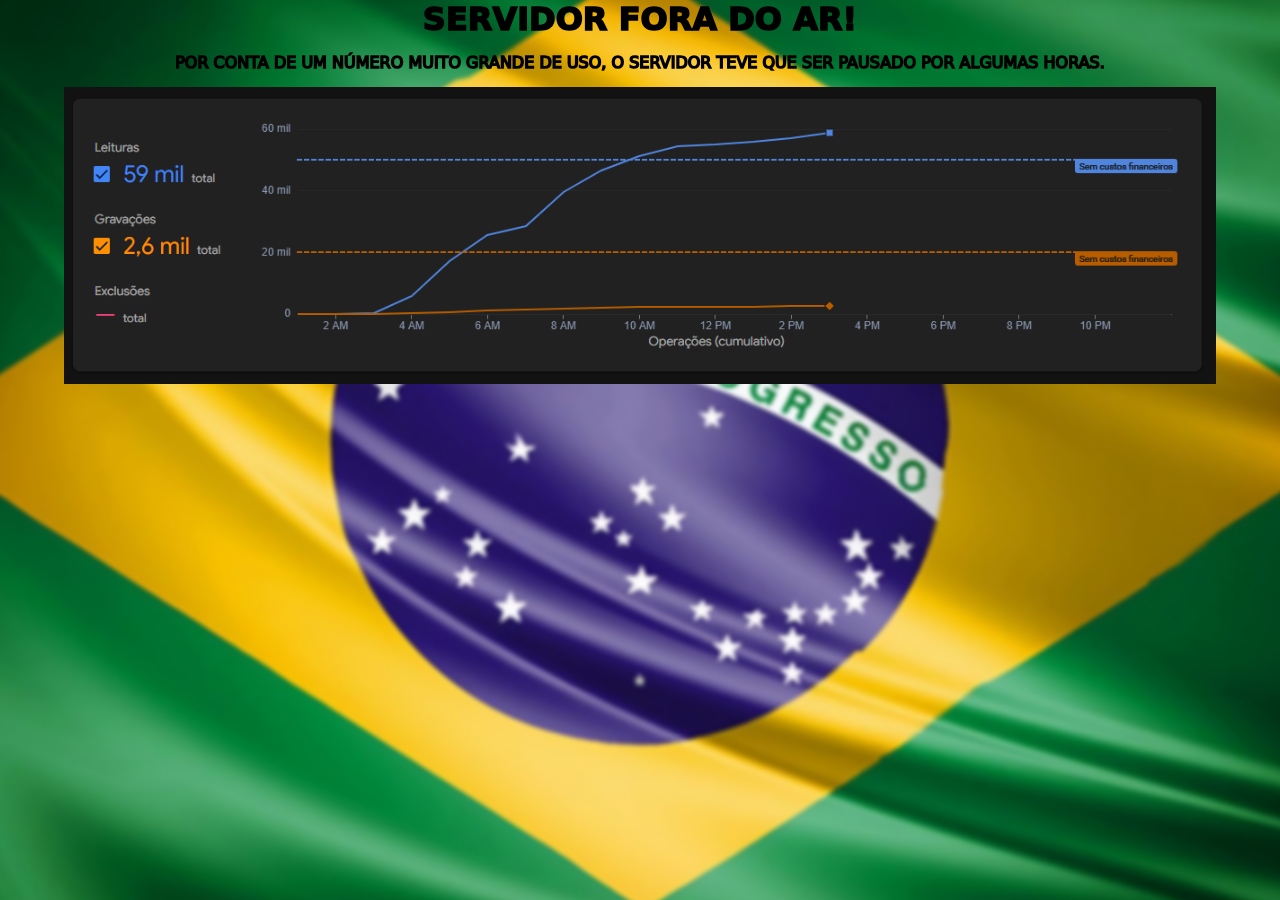
==== caiu.html @ acdf7ad7 "urgent: server pause" ====
<!DOCTYPE html>
<html lang="en">
<head>
    <meta charset="UTF-8">
    <meta name="viewport" content="width=device-width, initial-scale=1.0">
    <title>Document</title>

    <link rel="stylesheet" href="css/base/variables.css">
    <link rel="stylesheet" href="css/base/layout.css">
    <link rel="stylesheet" href="css/base/typography.css">

    <link rel="stylesheet" href="css/pages/caiu/caiu.css">
</head>
<body>
    <h1 class="text">Servidor fora do ar!</h1>
    <p class="text">Por conta de um número muito grande de uso, o servidor teve que ser pausado por algumas horas.</p>
    <img class="image" src="/content/Caiu.png" alt="">
</body>
</html>
---- css/base/variables.css ----
:root {
  --green: 40, 151, 83;
  --yellow: 249, 199, 48;
  --black: 0, 0, 0;
}
---- css/base/layout.css ----
body {
  margin: 0;
}

body::before {
  content: '';
  position: fixed;
  inset: 0;

  background-image: url('/content/BrazilBackground.jpeg');
  background-size: cover;
  background-position: center;

  filter: blur(2px);
  transform: scale(1.05);

  z-index: -1;
}
---- css/base/typography.css ----
body {
  font-family: 'Anton', system-ui;
  text-transform: uppercase;
  letter-spacing: 5%;

  -webkit-text-stroke: 0.1rem black;
}

p, h1, h2, h3 {
  margin: 0;
  margin-left: 0.75rem;
  margin-right: 0.75rem;
  text-align: center;
}

body::-webkit-scrollbar {
  width: 10px;
}

body::-webkit-scrollbar-thumb {
  background: linear-gradient(
    180deg,
    rgb(var(--green)),
    rgb(var(--yellow))
  );
}
---- css/pages/caiu/caiu.css ----
body {
  display: flex;
  flex-direction: column;
  align-items: center;
  gap: 15px;
}

.image {
    width: 90%;
}
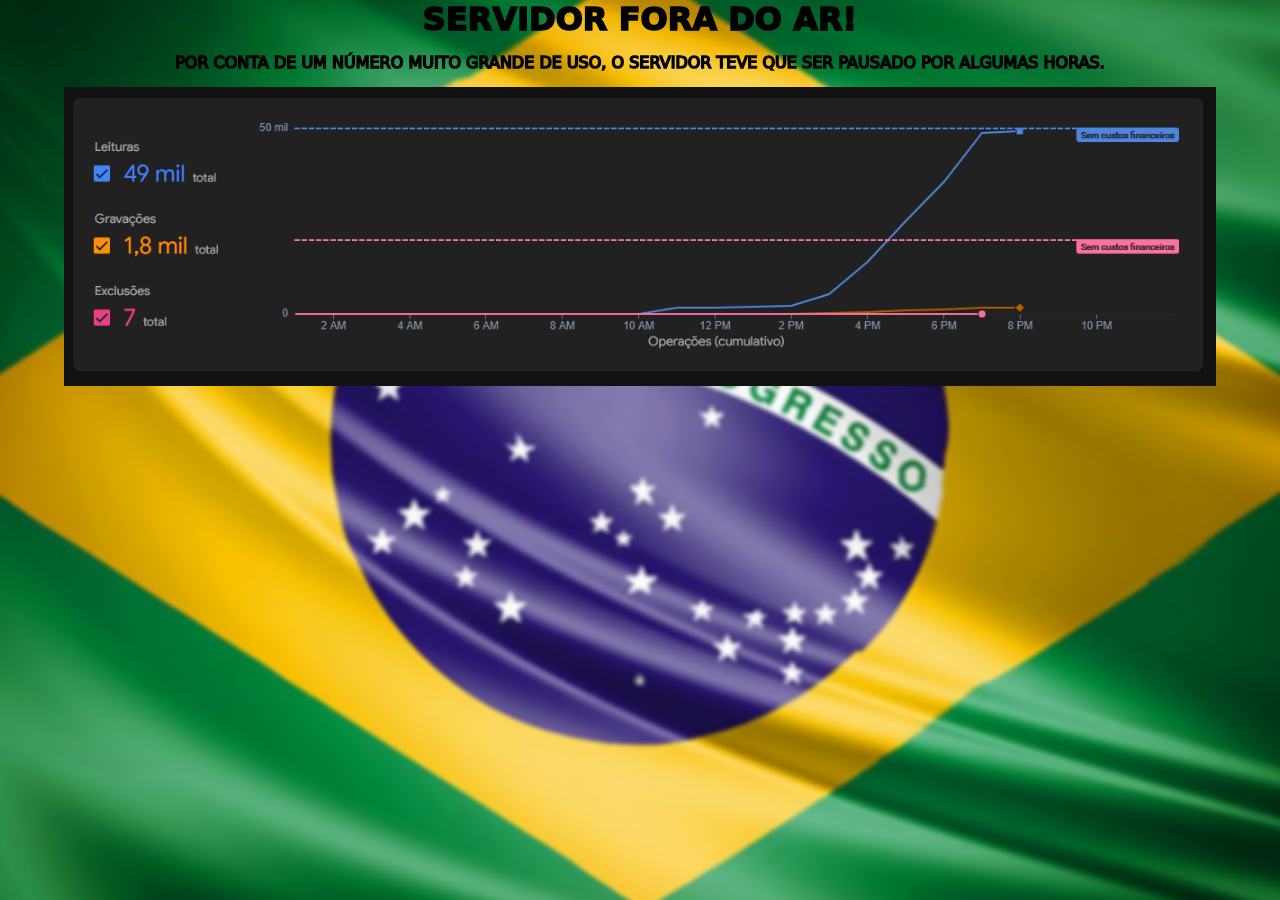
==== commit 116c989b: "urgent: close server" ====
--- a/caiu.html
+++ b/caiu.html
@@ -14,6 +14,6 @@
 <body>
     <h1 class="text">Servidor fora do ar!</h1>
     <p class="text">Por conta de um número muito grande de uso, o servidor teve que ser pausado por algumas horas.</p>
-    <img class="image" src="/content/Caiu.png" alt="">
+    <img class="image" src="/content/Caiu2.png" alt="">
 </body>
 </html>
